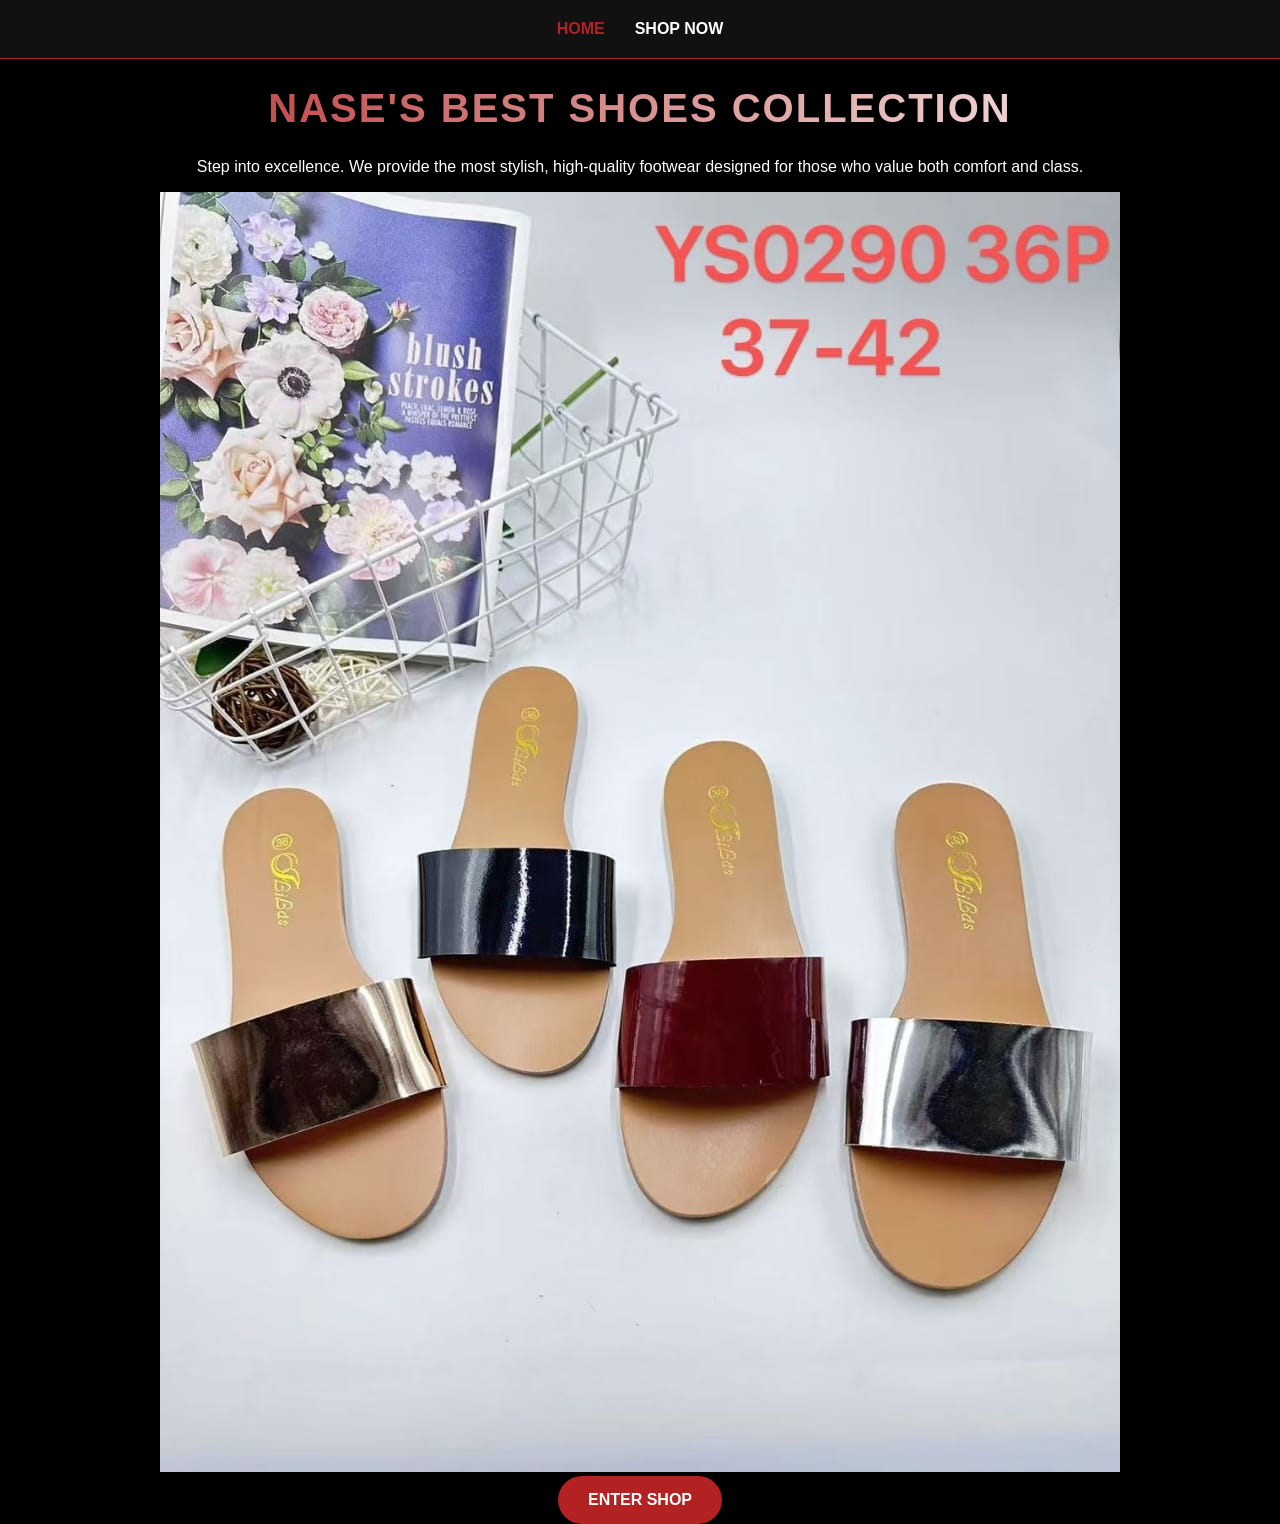
==== index.html @ 2acf1085 "Add files via upload" ====
<!DOCTYPE html>
<html lang="en">
<head>
    <meta charset="UTF-8">
    <title>Nase Shoes | Home</title>
    <link rel="stylesheet" href="style.css">
</head>
<body>
    <nav class="navbar">
        <a href="index.html" class="active">HOME</a>
        <a href="shop.html">SHOP NOW</a>
    </nav>

    <div class="container">
        <h1 class="graphical-title">NASE'S BEST SHOES COLLECTION</h1>
        
        <div class="welcome-box">
            <p class="welcome-statement">
                Step into excellence. We provide the most stylish, high-quality footwear 
                designed for those who value both comfort and class.
            </p>
        </div>

        <div class="slider">
            <img id="slide" src="shoe1_collection.jpg" alt="Shoe Slider">
        </div>

        <div class="center-btn">
            <a href="shop.html" class="cta-button">ENTER SHOP</a>
        </div>
    </div>

    <script src="script.js"></script>
</body>
</html>
---- style.css ----
/* Core Styling */
body {
    font-family: Arial, sans-serif;
    margin: 0;
    background-color: #000; /* Black Background */
    color: white;
    text-align: center;
}

/* Navigation Bar */
.navbar {
    background: #111;
    padding: 20px;
    display: flex;
    justify-content: center;
    gap: 30px;
    border-bottom: 1px solid #b22222;
}

.navbar a {
    color: white;
    text-decoration: none;
    font-weight: bold;
}

.navbar a.active { color: #b22222; }

/* Animated Graphical Title */
.graphical-title {
    font-size: 40px;
    background: linear-gradient(to right, #b22222, #fff);
    -webkit-background-clip: text;
    -webkit-text-fill-color: transparent;
    transition: 0.5s;
    letter-spacing: 2px;
}

.graphical-title:hover {
    letter-spacing: 5px;
    transform: scale(1.05);
}

/* Shoe Cards & Moving Hover */
.gallery {
    display: flex;
    flex-wrap: wrap;
    justify-content: center;
    gap: 40px;
    padding: 50px;
}

.shoe {
    background: #111;
    padding: 20px;
    border-radius: 15px;
    transition: 0.3s;
    cursor: pointer;
}

/* The moving hover effect you liked */
.shoe:hover {
    transform: translateY(-15px);
    box-shadow: 0 10px 30px rgba(178, 34, 34, 0.5);
}

.shoe img {
    width: 200px;
    border-radius: 10px;
}

/* Full-Page Focus Mode */
.focus-overlay {
    display: none;
    position: fixed;
    z-index: 9999;
    top: 0;
    left: 0;
    width: 100vw;
    height: 100vh;
    background: rgba(0, 0, 0, 0.95);
    justify-content: center;
    align-items: center;
}

#focusedImg {
    max-width: 90%;
    max-height: 70vh;
    border: 2px solid #b22222;
    border-radius: 10px;
}

/* Buttons */
.cta-button, .whatsapp-btn {
    display: inline-block;
    padding: 15px 30px;
    background: #b22222;
    color: white;
    text-decoration: none;
    border-radius: 50px;
    font-weight: bold;
}

.whatsapp-btn { background: #25D366; }
.close-btn { position: absolute; top: 20px; right: 40px; font-size: 50px; cursor: pointer;}
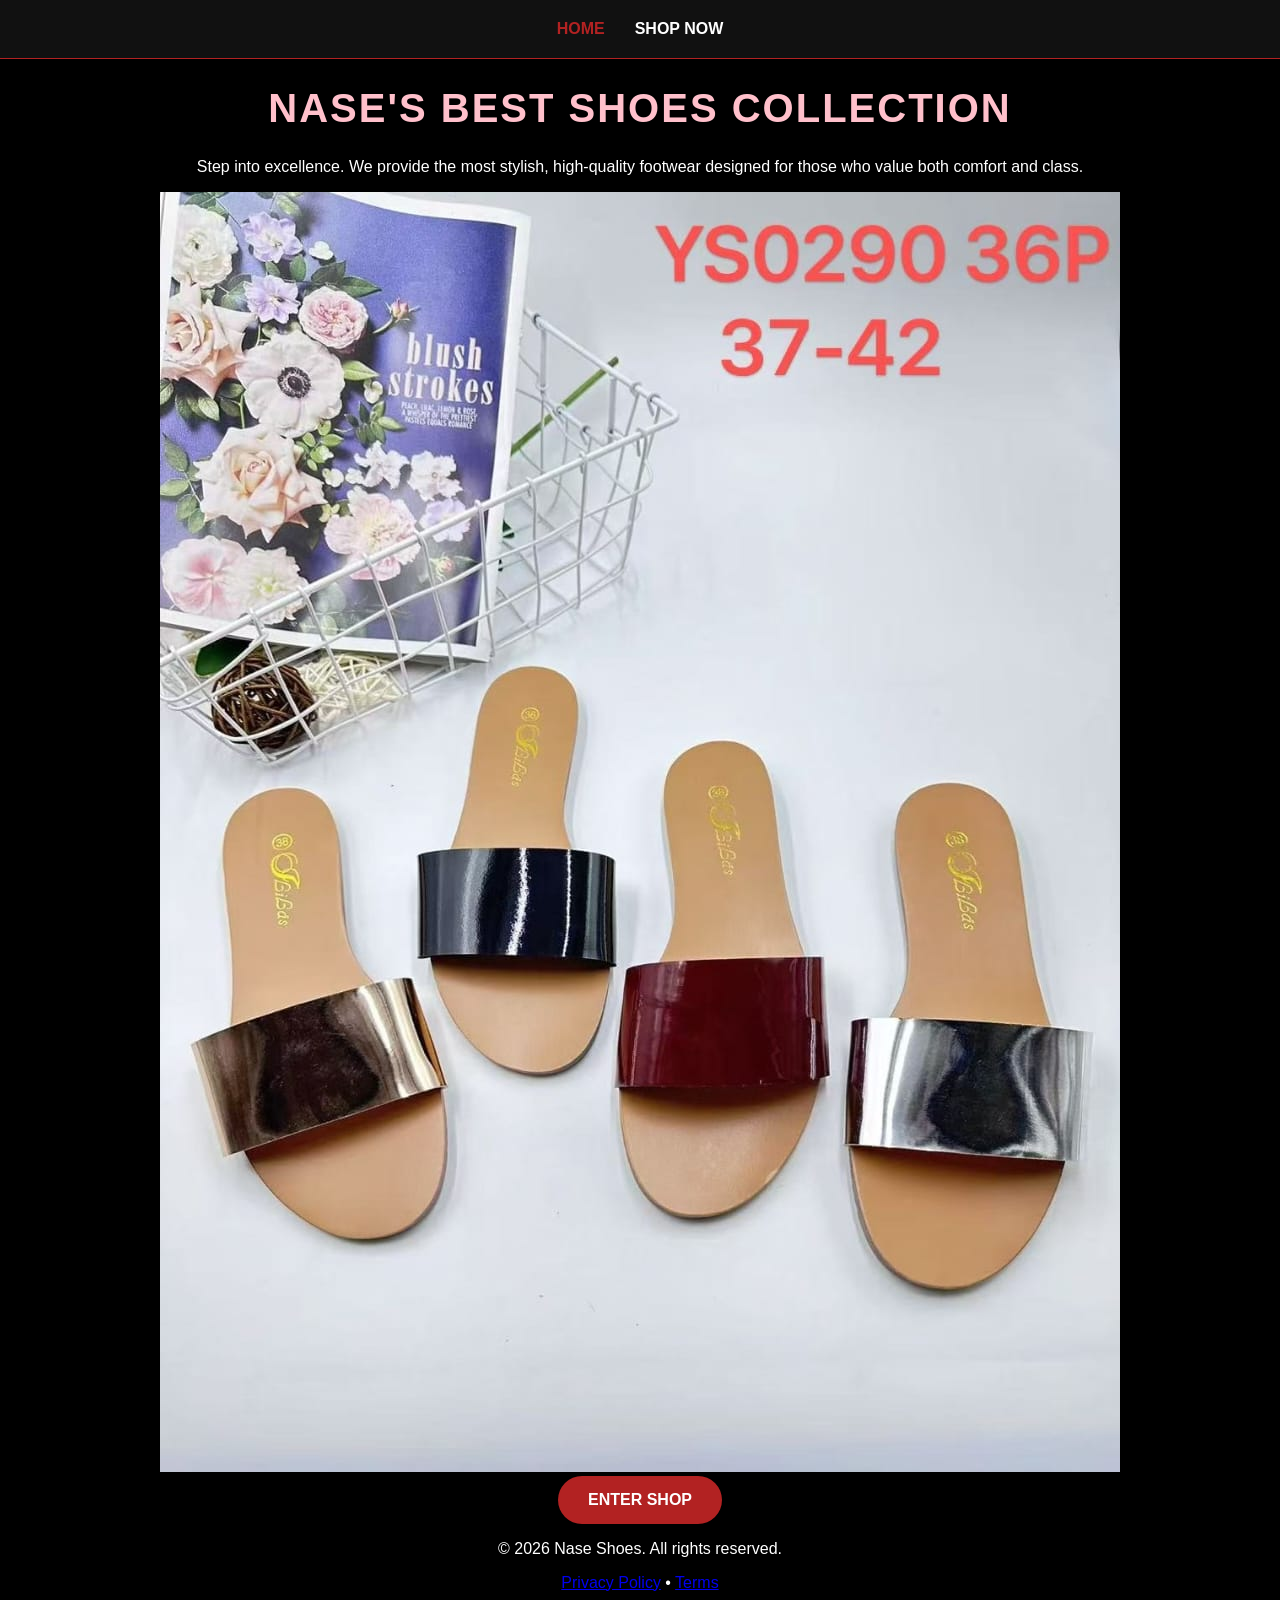
==== commit cb9d53d0: "Add footer section to index.html Added footer with copyright and policy links." ====
--- a/index.html
+++ b/index.html
@@ -29,7 +29,12 @@
             <a href="shop.html" class="cta-button">ENTER SHOP</a>
         </div>
     </div>
+    <footer class="site-footer">
+        <p>© 2026 Nase Shoes. All rights reserved.</p>
+        <p><a href="privacy.html">Privacy Policy</a> • <a href="terms.html">Terms</a></p>
+    </footer>
 
     <script src="script.js"></script>
 </body>
-</html>+
+</html>
--- a/style.css
+++ b/style.css
@@ -28,11 +28,23 @@
 /* Animated Graphical Title */
 .graphical-title {
     font-size: 40px;
-    background: linear-gradient(to right, #b22222, #fff);
+    /* 1. Make the gradiet wider than the text so it has room to move */
+    background: linear-gradient(to right,#b22222#fff,#b22222);
+    background-size: 200% auto;
+
     -webkit-background-clip: text;
-    -webkit-text-fill-color: transparent;
+    -webkit-text-fill-color: pink;
+    letter-spacing: 2px;
     transition: 0.5s;
-    letter-spacing: 2px;
+
+    /* 2. Link the animation name below */
+    animation:shine 3s linear infinite;
+}
+/* 3.Create the movement effect */
+@keyframes shine{
+    to{
+        background-position: 200% center;
+    }
 }
 
 .graphical-title:hover {
@@ -101,4 +113,5 @@
 }
 
 .whatsapp-btn { background: #25D366; }
-.close-btn { position: absolute; top: 20px; right: 40px; font-size: 50px; cursor: pointer;}+
+.close-btn { position: absolute; top: 20px; right: 40px; font-size: 50px; cursor: pointer;}
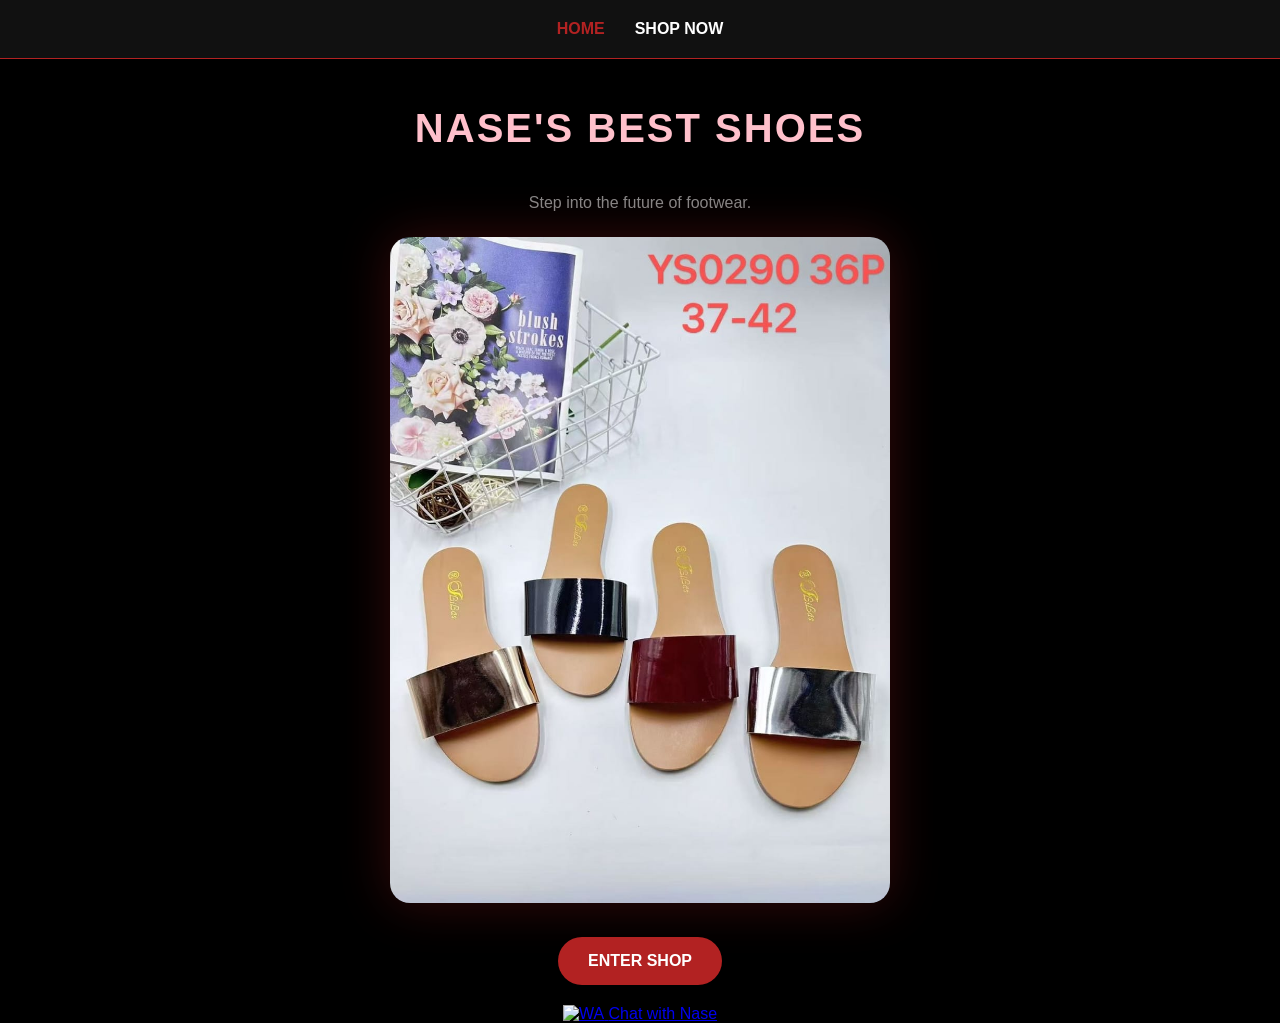
==== commit d55de792: "Enhance index.html with responsive design and styles Added viewport meta tag and improved layout sty" ====
--- a/index.html
+++ b/index.html
@@ -2,8 +2,12 @@
 <html lang="en">
 <head>
     <meta charset="UTF-8">
+    <meta name="viewport" content="width=device-width, initial-scale=1.0">
     <title>Nase Shoes | Home</title>
     <link rel="stylesheet" href="style.css">
+    <style>
+        .home-centered { flex: 1; display: flex; flex-direction: column; justify-content: center; align-items: center; padding: 20px; }
+    </style>
 </head>
 <body>
     <nav class="navbar">
@@ -11,30 +15,20 @@
         <a href="shop.html">SHOP NOW</a>
     </nav>
 
-    <div class="container">
-        <h1 class="graphical-title">NASE'S BEST SHOES COLLECTION</h1>
-        
-        <div class="welcome-box">
-            <p class="welcome-statement">
-                Step into excellence. We provide the most stylish, high-quality footwear 
-                designed for those who value both comfort and class.
-            </p>
+    <div class="home-centered">
+        <h1 class="graphical-title">NASE'S BEST SHOES</h1>
+        <p style="margin-bottom: 25px; color: #888;">Step into the future of footwear.</p>
+        <div style="max-width: 500px; width: 100%; margin-bottom: 30px;">
+            <img id="slide" src="shoe1_collection.jpg" style="width: 100%; border-radius: 20px; box-shadow: 0 0 50px rgba(178,34,34,0.3);">
         </div>
+        <a href="shop.html" class="cta-button">ENTER SHOP</a>
+    </div>
 
-        <div class="slider">
-            <img id="slide" src="shoe1_collection.jpg" alt="Shoe Slider">
-        </div>
-
-        <div class="center-btn">
-            <a href="shop.html" class="cta-button">ENTER SHOP</a>
-        </div>
-    </div>
-    <footer class="site-footer">
-        <p>© 2026 Nase Shoes. All rights reserved.</p>
-        <p><a href="privacy.html">Privacy Policy</a> • <a href="terms.html">Terms</a></p>
-    </footer>
+    <a href="https://wa.me/254712345678?text=Hello%20Nase,%20I%20want%20to%20buy%20shoes" class="whatsapp-float" target="_blank">
+        <img src="https://upload.wikimedia.org/wikipedia/commons/6/6b/WhatsApp.svg" alt="WA">
+        <span>Chat with Nase</span>
+    </a>
 
     <script src="script.js"></script>
 </body>
-
 </html>
--- a/style.css
+++ b/style.css
@@ -57,8 +57,21 @@
     display: flex;
     flex-wrap: wrap;
     justify-content: center;
-    gap: 40px;
-    padding: 50px;
+    gap: 10px;/*Reduced gap slightly for mobile/small screens */
+    padding: 20px 0;/*Vertical  padding only ,let width be 100% */
+    width: 100%;/*Forces the gallery to take the full width  */
+
+}
+
+.gallery>div{
+    flex:1 1 300px;/*Grow to fill space, but not smaller than 300px */
+    max-width: 100%;/*Ensure they don't go off-screen on mobile */
+}
+ 
+.gallery img {
+    width:100%;/*Makes the image fill the whole card */
+    height: auto;/*Keeps the shoe from looking stretched */
+    display: block;
 }
 
 .shoe {
@@ -115,3 +128,4 @@
 .whatsapp-btn { background: #25D366; }
 
 .close-btn { position: absolute; top: 20px; right: 40px; font-size: 50px; cursor: pointer;}
+
